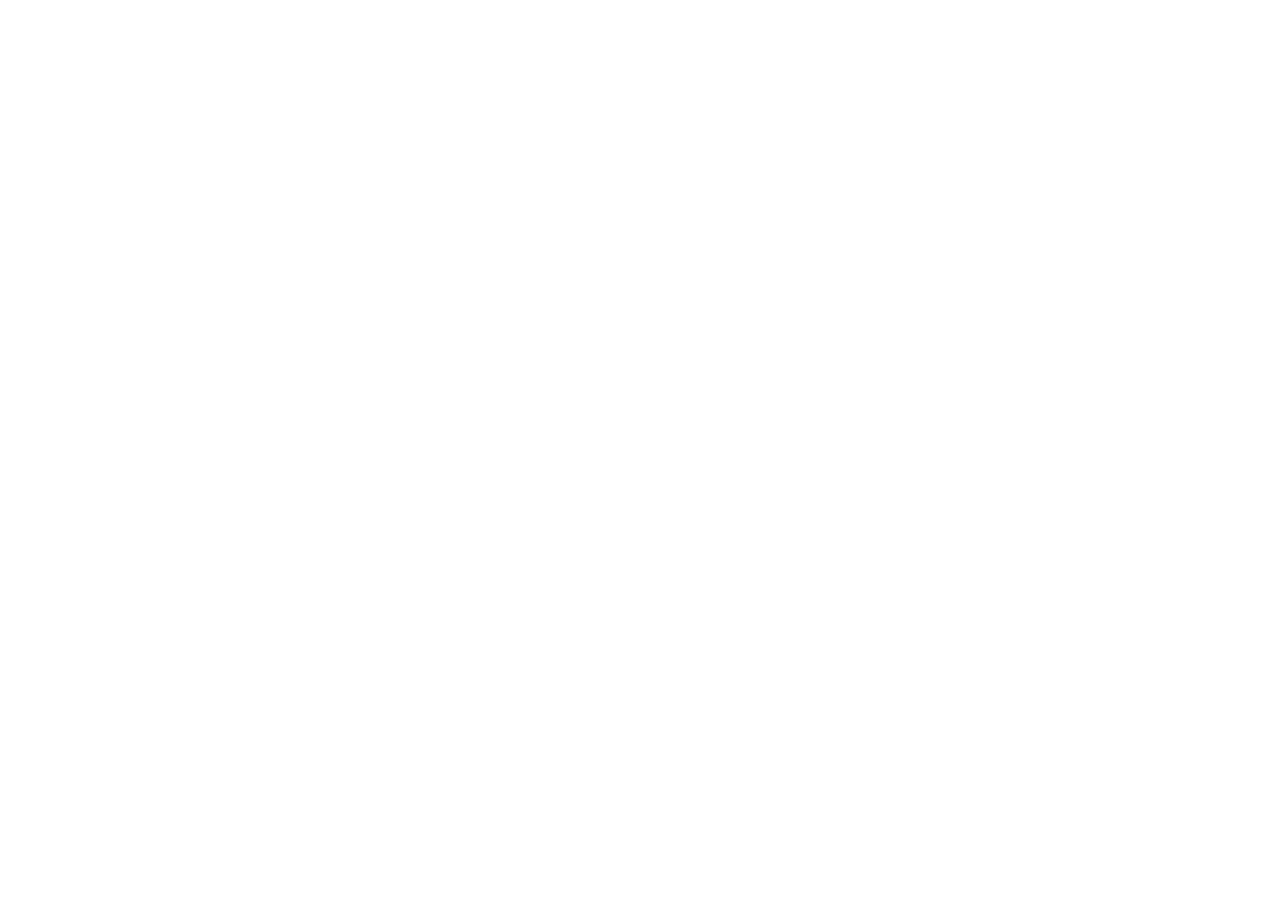
==== frontend/game.html @ ddffe1fc "update" ====
<!DOCTYPE html>
<html lang="en">
  <head>
    <meta charset="UTF-8" />
    <meta name="viewport" content="width=device-width, initial-scale=1.0" />
    <title>Document</title>
  </head>
  <body></body>
</html>
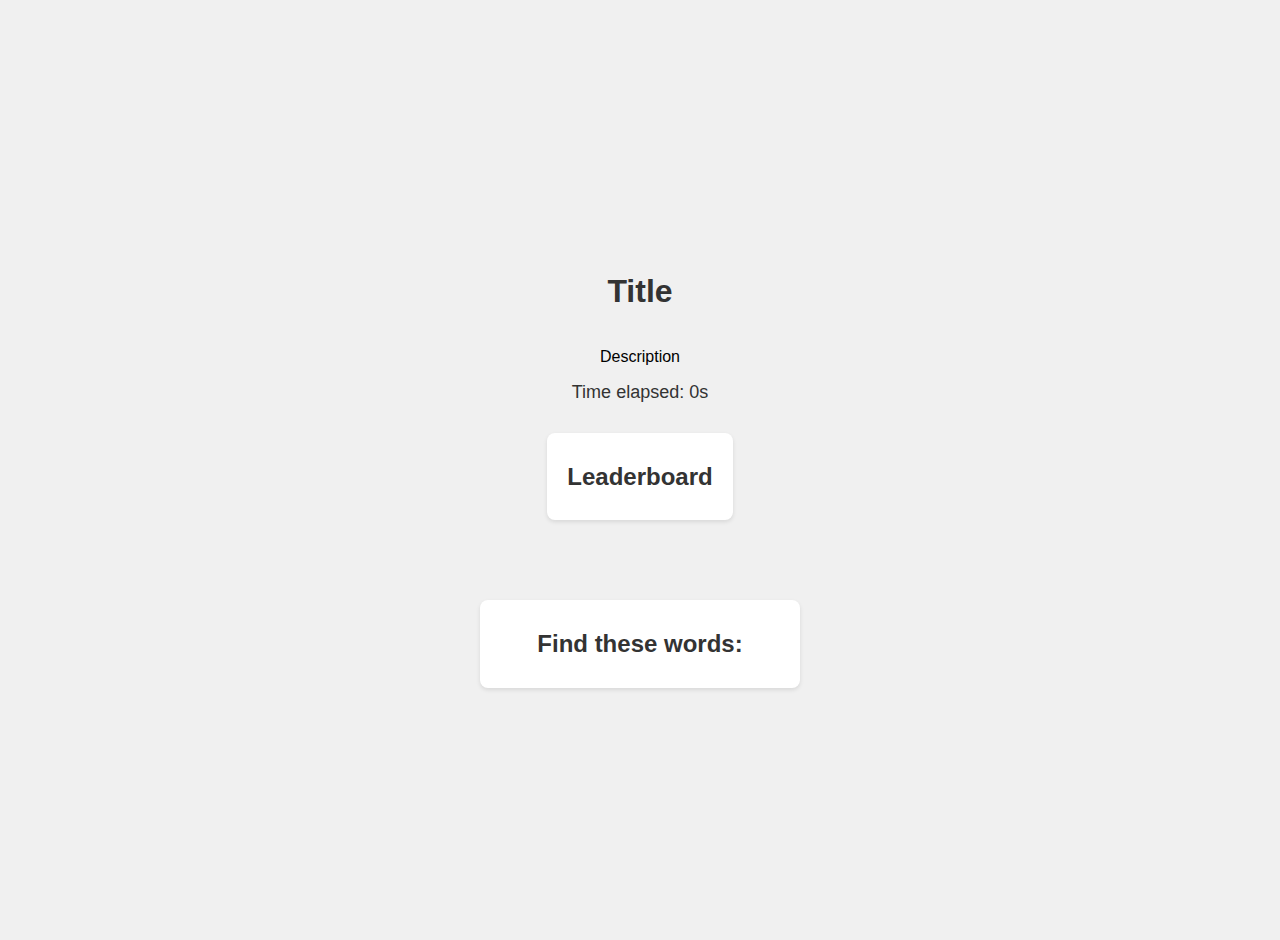
==== commit de6eaee3: "Update" ====
--- a/frontend/game.html
+++ b/frontend/game.html
@@ -3,7 +3,26 @@
   <head>
     <meta charset="UTF-8" />
     <meta name="viewport" content="width=device-width, initial-scale=1.0" />
-    <title>Document</title>
+    <title>Word Search Game</title>
+    <link rel="stylesheet" href="game.css" />
   </head>
-  <body></body>
+  <body>
+    <div class="container">
+      <h1 id="game-title">Title</h1>
+      <p id="game-description">Description</p>
+      <div id="game-info">
+        <div id="time">Time elapsed: 0s</div>
+        <div id="leaderboard">
+          <h2>Leaderboard</h2>
+          <ul id="scores"></ul>
+        </div>
+      </div>
+      <div id="grid"></div>
+      <div id="word-list">
+        <h2>Find these words:</h2>
+        <ul id="words"></ul>
+      </div>
+    </div>
+    <script src="script.js"></script>
+  </body>
 </html>
--- a/frontend/game.css
+++ b/frontend/game.css
@@ -0,0 +1,114 @@
+/* game.css */
+body {
+  font-family: "Arial", sans-serif;
+  background-color: #f0f0f0;
+  margin: 0;
+  padding: 20px;
+  display: flex;
+  justify-content: center;
+  align-items: center;
+  height: 100vh;
+}
+
+.container {
+  width: 100%;
+  max-width: 960px;
+  display: flex;
+  flex-direction: column;
+  align-items: center;
+}
+
+h1,
+h2 {
+  text-align: center;
+  color: #333;
+}
+
+#game-info {
+  display: flex;
+  flex-direction: column;
+  align-items: center;
+  margin-bottom: 20px;
+}
+
+#time {
+  margin-bottom: 10px;
+  font-size: 18px;
+  color: #333;
+}
+
+#leaderboard,
+#word-list {
+  background-color: white;
+  padding: 10px;
+  border-radius: 8px;
+  box-shadow: 0 2px 4px rgba(0, 0, 0, 0.1);
+  margin-top: 20px;
+  width: 100%;
+  max-width: 300px;
+}
+
+ul {
+  list-style-type: none;
+  padding: 0;
+}
+
+li {
+  padding: 5px;
+  border-bottom: 1px solid #eee;
+}
+
+#grid {
+  display: grid;
+  grid-template-columns: repeat(10, 30px);
+  gap: 2px;
+  margin: 20px 0;
+}
+
+#grid div {
+  width: 30px;
+  height: 30px;
+  background-color: #fff;
+  border: 1px solid #ddd;
+  display: flex;
+  justify-content: center;
+  align-items: center;
+  cursor: pointer;
+}
+
+#grid div.correct {
+  background-color: #4caf50; /* Green for correct words */
+  color: white;
+}
+
+#grid div.incorrect {
+  background-color: #f44336; /* Red for incorrect words */
+  color: white;
+}
+
+#grid div.selected {
+  background-color: #2196f3; /* Blue for selected cells */
+  color: white;
+}
+
+li.found {
+  text-decoration: line-through;
+  color: #4caf50;
+}
+
+@media (max-width: 768px) {
+  .container {
+    width: 95%;
+    box-shadow: none;
+    border-radius: 0;
+  }
+
+  #grid {
+    grid-template-columns: repeat(5, 30px);
+  }
+
+  h1,
+  h2 {
+    font-size: 18px;
+  }
+}
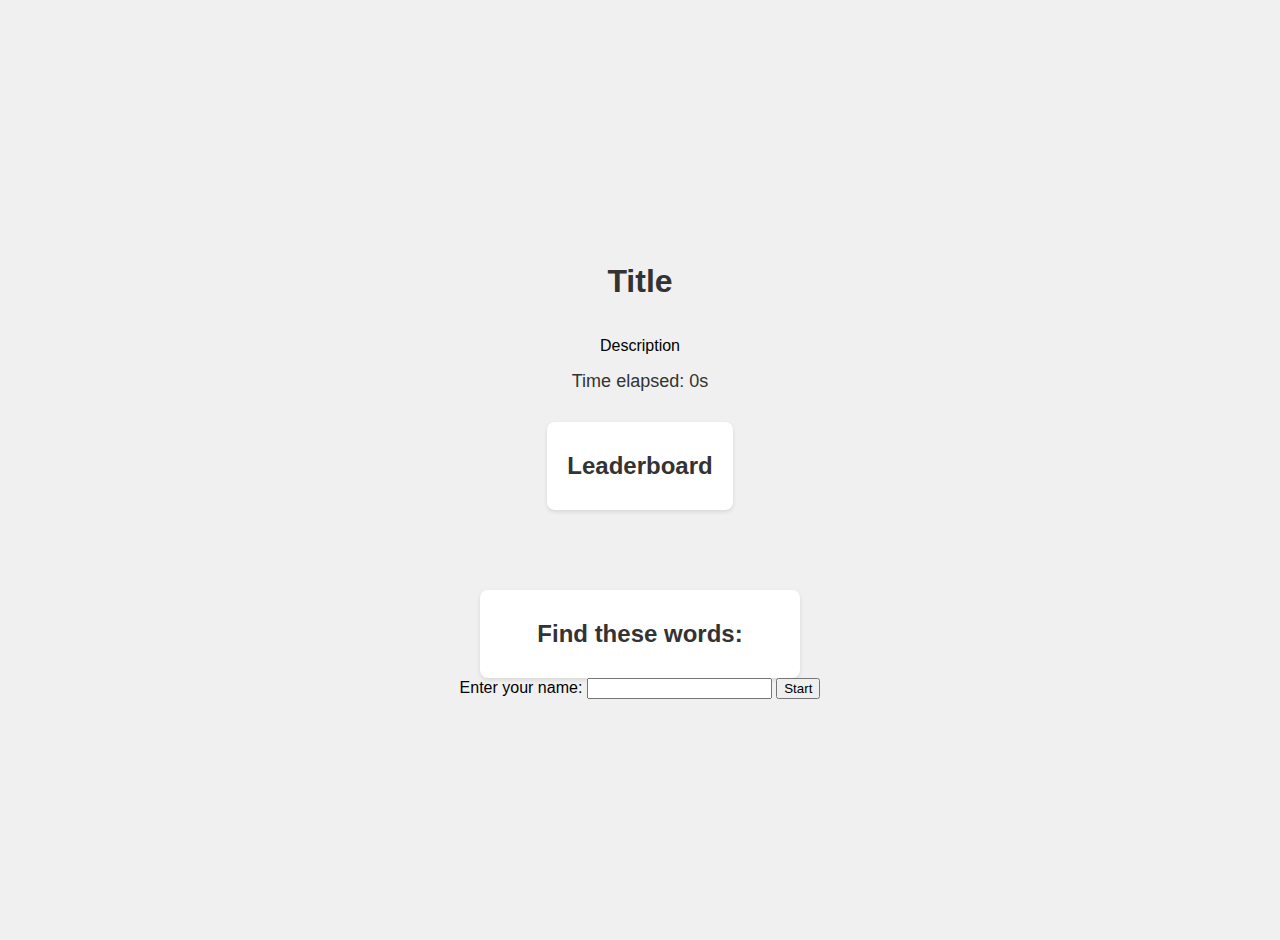
==== commit b9f68787: "Update(real)" ====
--- a/frontend/game.html
+++ b/frontend/game.html
@@ -22,6 +22,11 @@
         <h2>Find these words:</h2>
         <ul id="words"></ul>
       </div>
+      <div id="user-input">
+        <label for="username">Enter your name:</label>
+        <input type="text" id="username" required />
+        <button id="start-button">Start</button>
+      </div>
     </div>
     <script src="script.js"></script>
   </body>
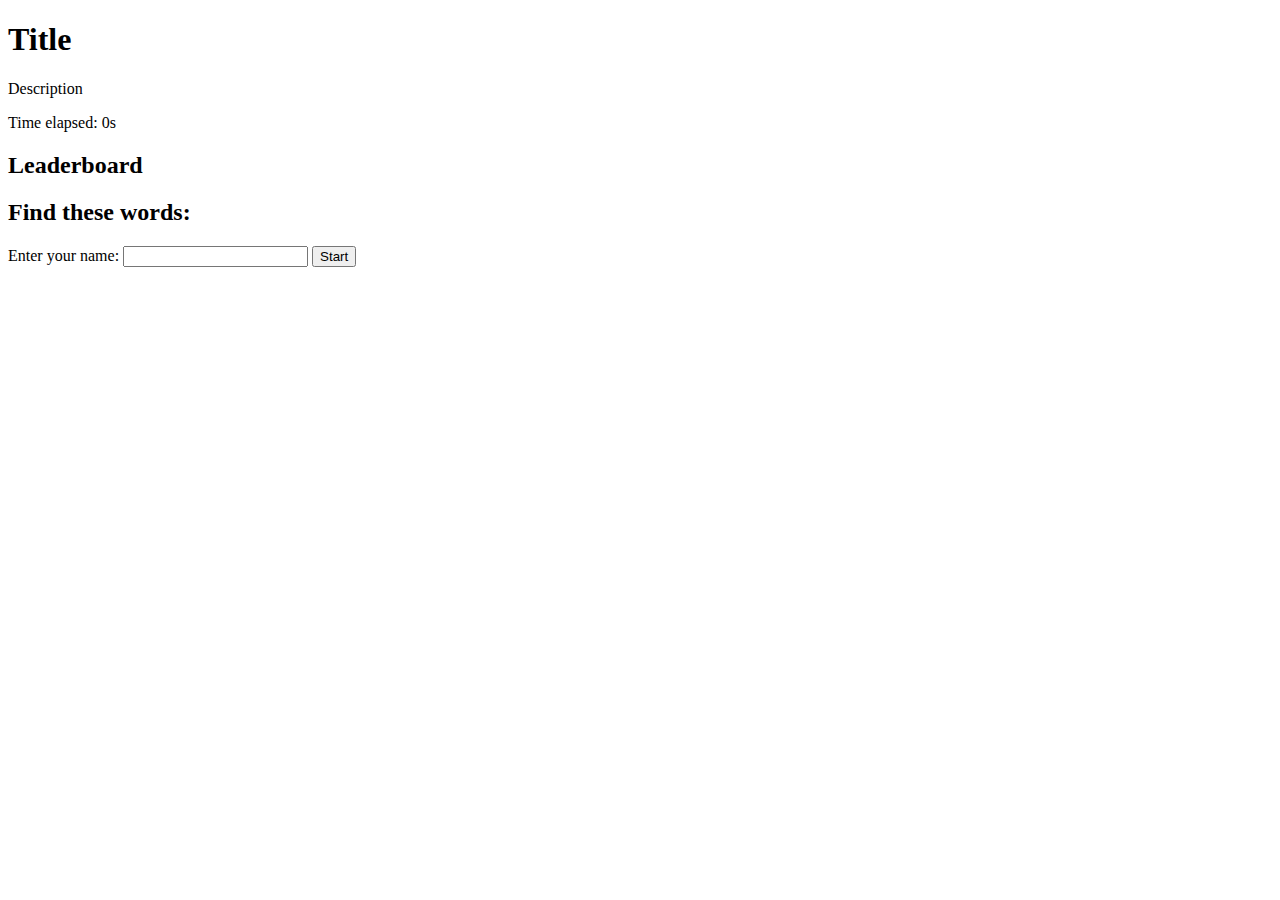
==== commit 0036460d: "로그인 페이지를 루트로 서빙" ====
--- a/frontend/game.html
+++ b/frontend/game.html
@@ -4,7 +4,7 @@
     <meta charset="UTF-8" />
     <meta name="viewport" content="width=device-width, initial-scale=1.0" />
     <title>Word Search Game</title>
-    <link rel="stylesheet" href="game.css" />
+    <link rel="stylesheet" href="/static/game.css" />
   </head>
   <body>
     <div class="container">
@@ -28,6 +28,6 @@
         <button id="start-button">Start</button>
       </div>
     </div>
-    <script src="script.js"></script>
+    <script src="/static/script.js"></script>
   </body>
 </html>
